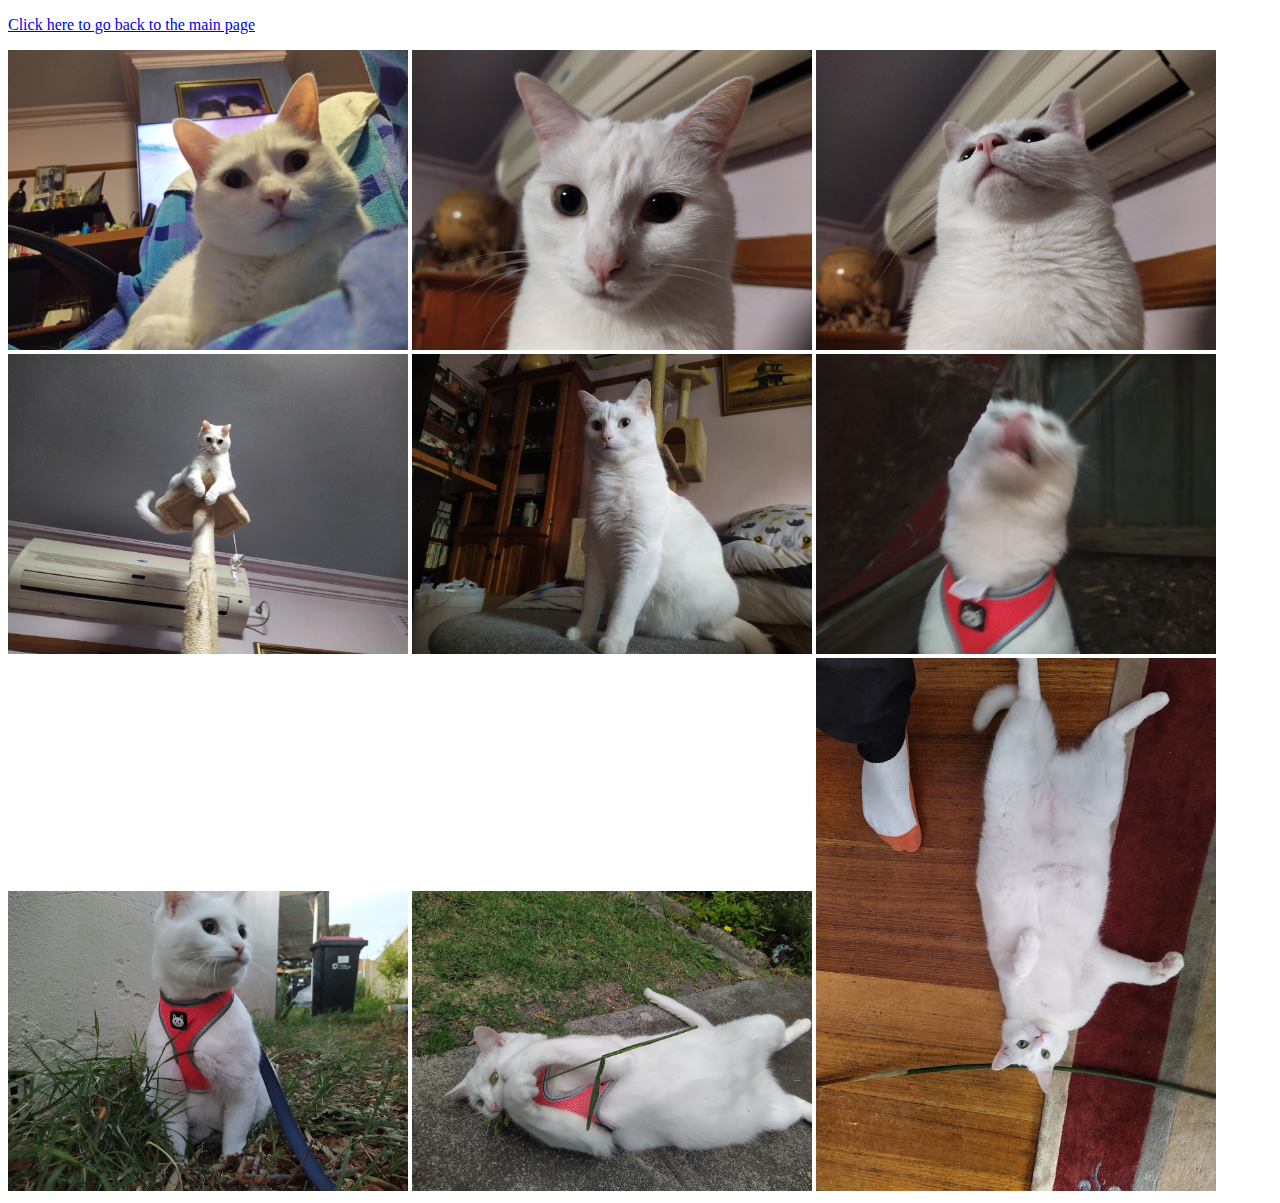
==== separate.html @ e745fb87 "added lots of cat pictures to the cat picture link" ====
<!DOCTYPE html>
<html>
<head><title>Pictures of Civi</title></head>
<body>

<p><a href="index.html">Click here to go back to the main page</a></p>
<img src="civi_2.jpg" alt="Civi 2" style="width:400px;height:400;">
<img src="civi_3.jpg" alt="Civi 3" style="width:400px;height:400;">
<img src="civi_4.jpg" alt="Civi 4" style="width:400px;height:400;">

<img src="civi_6.jpg" alt="Civi 6" style="width:400px;height:400;">
<img src="civi_7.jpg" alt="Civi 7" style="width:400px;height:400;">
<img src="civi_8.jpg" alt="Civi 8" style="width:400px;height:400;">
<img src="civi_9.jpg" alt="Civi 9" style="width:400px;height:400;">
<img src="civi_10.jpg" alt="Civi 10" style="width:400px;height:400;">
<img src="civi_5.jpg" alt="Civi 5" style="width:400px;height:400;">

</body>


</html>
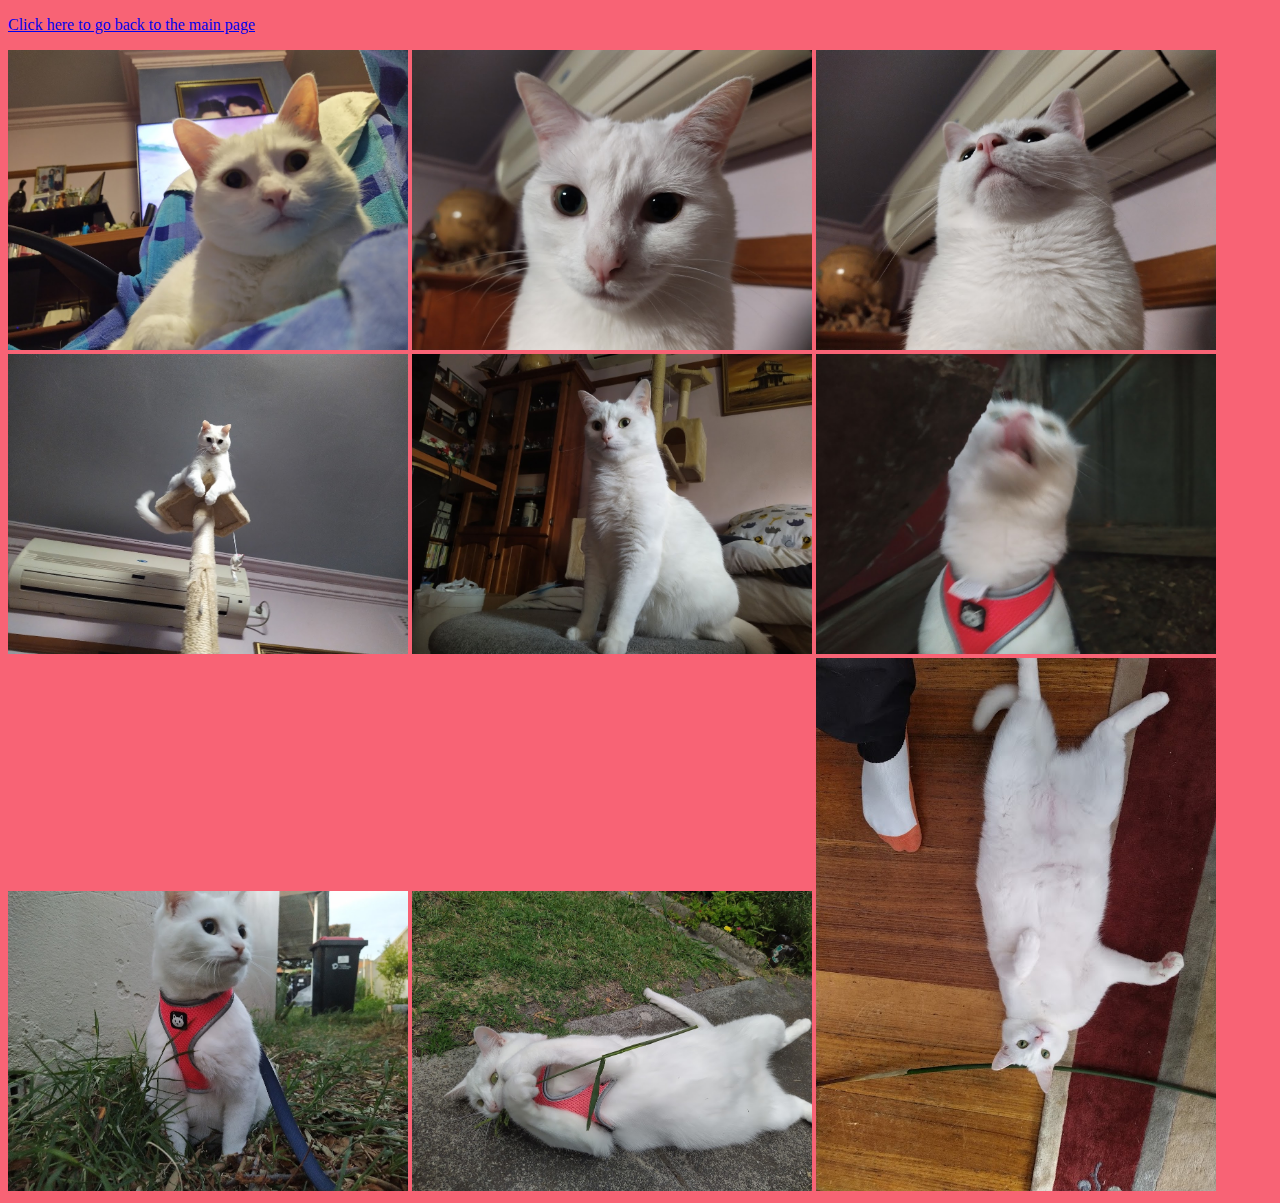
==== commit ec63c5c2: "added some colour. Make sure to change this later, it's really ugly" ====
--- a/separate.html
+++ b/separate.html
@@ -1,7 +1,7 @@
 <!DOCTYPE html>
 <html>
 <head><title>Pictures of Civi</title></head>
-<body>
+<body style="background-color:#F86375">
 
 <p><a href="index.html">Click here to go back to the main page</a></p>
 <img src="civi_2.jpg" alt="Civi 2" style="width:400px;height:400;">
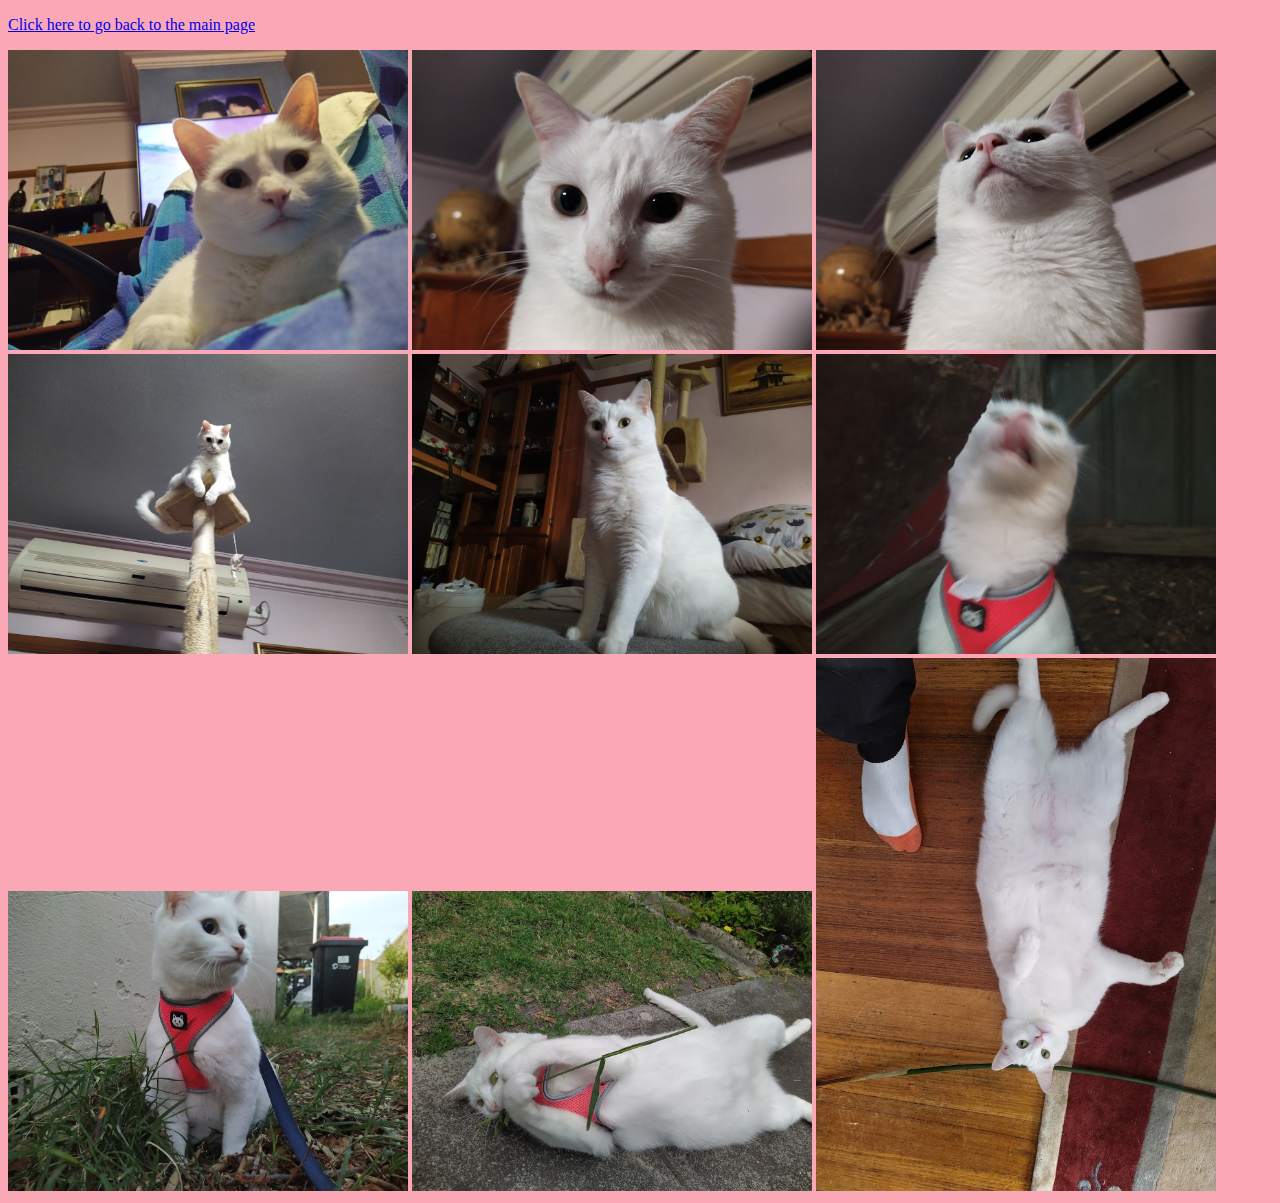
==== commit f9def187: "adjusted image sizes and changed bg colour in separate.html" ====
--- a/separate.html
+++ b/separate.html
@@ -1,7 +1,7 @@
 <!DOCTYPE html>
 <html>
 <head><title>Pictures of Civi</title></head>
-<body style="background-color:#F86375">
+<body style="background-color:#FAA8B5">
 
 <p><a href="index.html">Click here to go back to the main page</a></p>
 <img src="civi_2.jpg" alt="Civi 2" style="width:400px;height:400;">
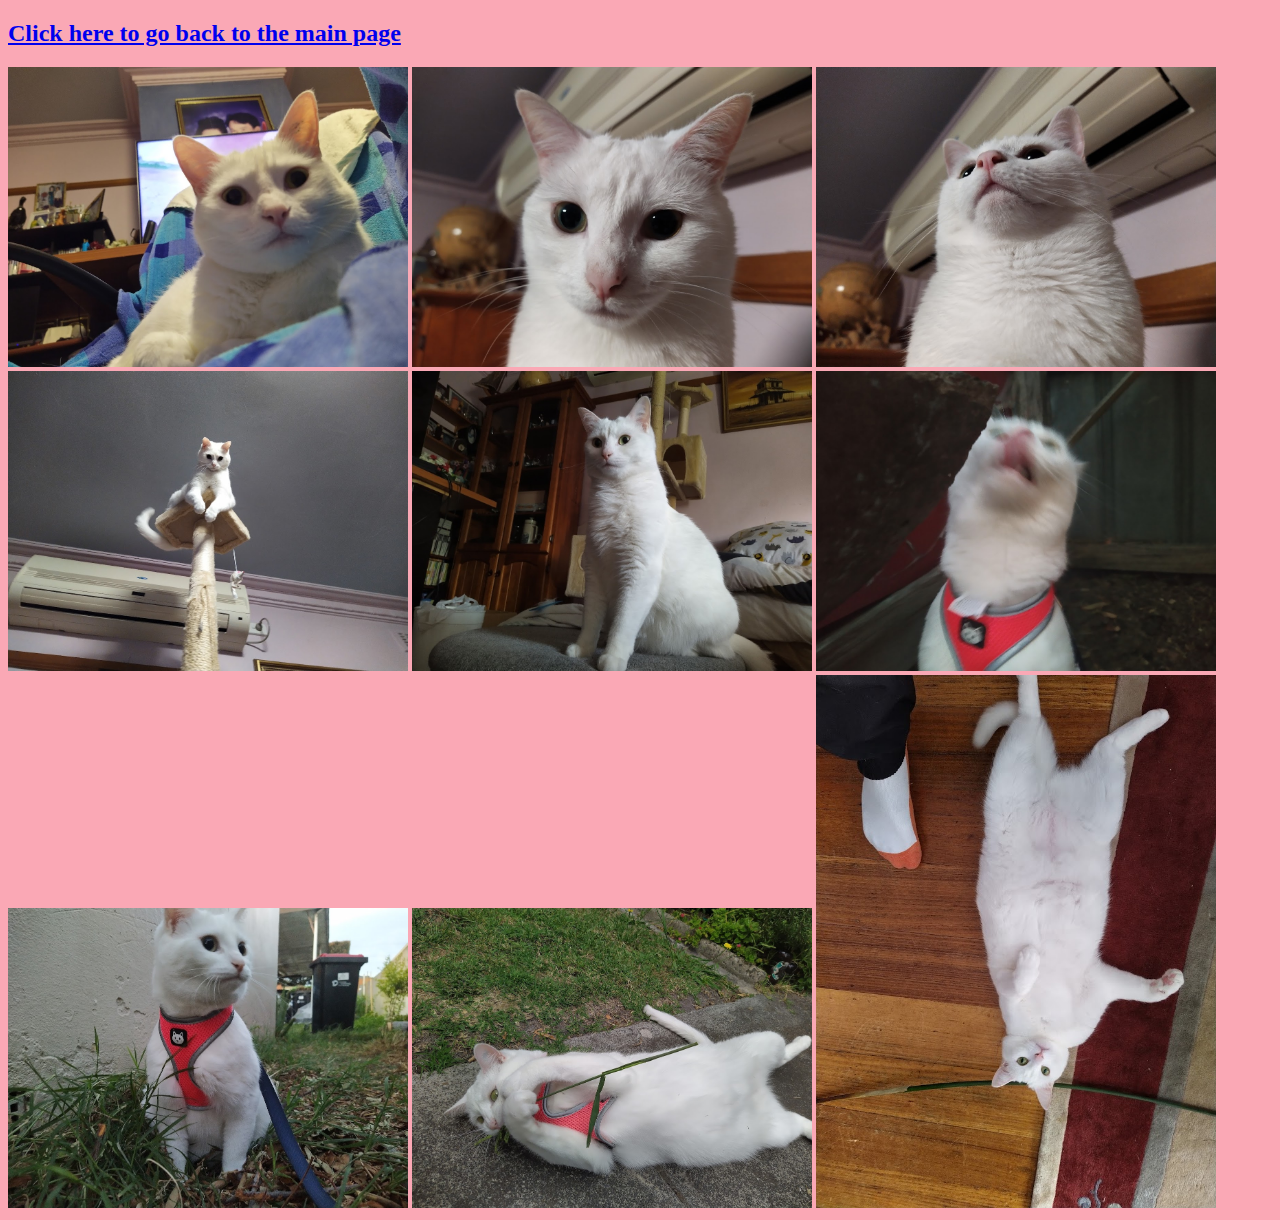
==== commit 18920501: "Added last bit of document text. Did some file cleanup" ====
--- a/separate.html
+++ b/separate.html
@@ -3,17 +3,17 @@
 <head><title>Pictures of Civi</title></head>
 <body style="background-color:#FAA8B5">
 
-<p><a href="index.html">Click here to go back to the main page</a></p>
-<img src="civi_2.jpg" alt="Civi 2" style="width:400px;height:400;">
-<img src="civi_3.jpg" alt="Civi 3" style="width:400px;height:400;">
-<img src="civi_4.jpg" alt="Civi 4" style="width:400px;height:400;">
+  <h2><a href="index.html">Click here to go back to the main page</a></h2>
 
-<img src="civi_6.jpg" alt="Civi 6" style="width:400px;height:400;">
-<img src="civi_7.jpg" alt="Civi 7" style="width:400px;height:400;">
-<img src="civi_8.jpg" alt="Civi 8" style="width:400px;height:400;">
-<img src="civi_9.jpg" alt="Civi 9" style="width:400px;height:400;">
-<img src="civi_10.jpg" alt="Civi 10" style="width:400px;height:400;">
-<img src="civi_5.jpg" alt="Civi 5" style="width:400px;height:400;">
+  <img src="images/civi_2.jpg" alt="Civi 2" style="width:400px;height:400;">
+  <img src="images/civi_3.jpg" alt="Civi 3" style="width:400px;height:400;">
+  <img src="images/civi_4.jpg" alt="Civi 4" style="width:400px;height:400;">
+  <img src="images/civi_6.jpg" alt="Civi 6" style="width:400px;height:400;">
+  <img src="images/civi_7.jpg" alt="Civi 7" style="width:400px;height:400;">
+  <img src="images/civi_8.jpg" alt="Civi 8" style="width:400px;height:400;">
+  <img src="images/civi_9.jpg" alt="Civi 9" style="width:400px;height:400;">
+  <img src="images/civi_10.jpg" alt="Civi 10" style="width:400px;height:400;">
+  <img src="images/civi_5.jpg" alt="Civi 5" style="width:400px;height:400;">
 
 </body>
 
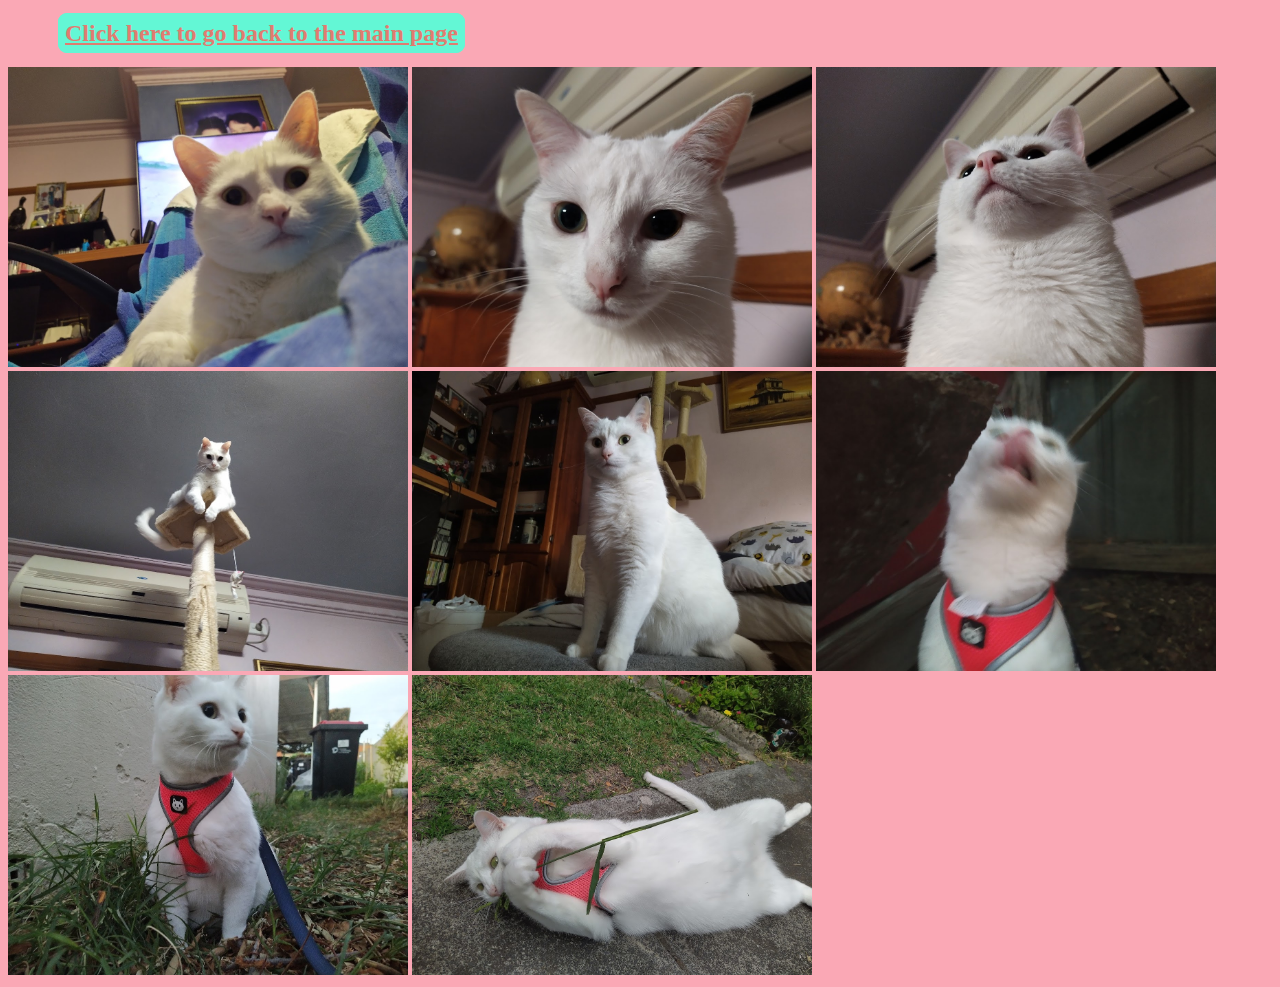
==== commit ed20504f: "Did some formatting. made links look nice. improved overall look of page" ====
--- a/separate.html
+++ b/separate.html
@@ -1,6 +1,11 @@
 <!DOCTYPE html>
 <html>
-<head><title>Pictures of Civi</title></head>
+<head>
+  <title>Pictures of Civi</title>
+  <link rel="stylesheet" href="styles.css">
+  <link rel="icon" type="image/x-icon" href="favicon2.ico">
+
+</head>
 <body style="background-color:#FAA8B5">
 
   <h2><a href="index.html">Click here to go back to the main page</a></h2>
@@ -13,7 +18,7 @@
   <img src="images/civi_8.jpg" alt="Civi 8" style="width:400px;height:400;">
   <img src="images/civi_9.jpg" alt="Civi 9" style="width:400px;height:400;">
   <img src="images/civi_10.jpg" alt="Civi 10" style="width:400px;height:400;">
-  <img src="images/civi_5.jpg" alt="Civi 5" style="width:400px;height:400;">
+
 
 </body>
 
--- a/styles.css
+++ b/styles.css
@@ -0,0 +1,43 @@
+h1 {
+  color:white;
+  text-decoration-line: overline;
+  text-decoration-color: red;
+  font-family: Georgia, serif;
+  text-align: center;
+  font-size: 60px;
+}
+
+h2{
+  margin-left:50px;
+}
+
+h3{
+  margin-left:50px;
+}
+
+h4{
+  margin-left:30px;
+}
+
+p {
+  font-family: Verdana, sans-serif;
+  margin-right:450px;
+  margin-left: 50px;
+
+}
+
+a:link, a:visited {
+  background-color: #63F7D5;
+  color:#E07C70;
+  padding: 14px 25px;
+  border: 2px solid #63F7D5;
+  padding: 5px;
+  border-radius: 9px;
+
+}
+a:hover {
+  background-color: #63C9F7;
+}
+a:active {
+  background-color: yellow;
+}
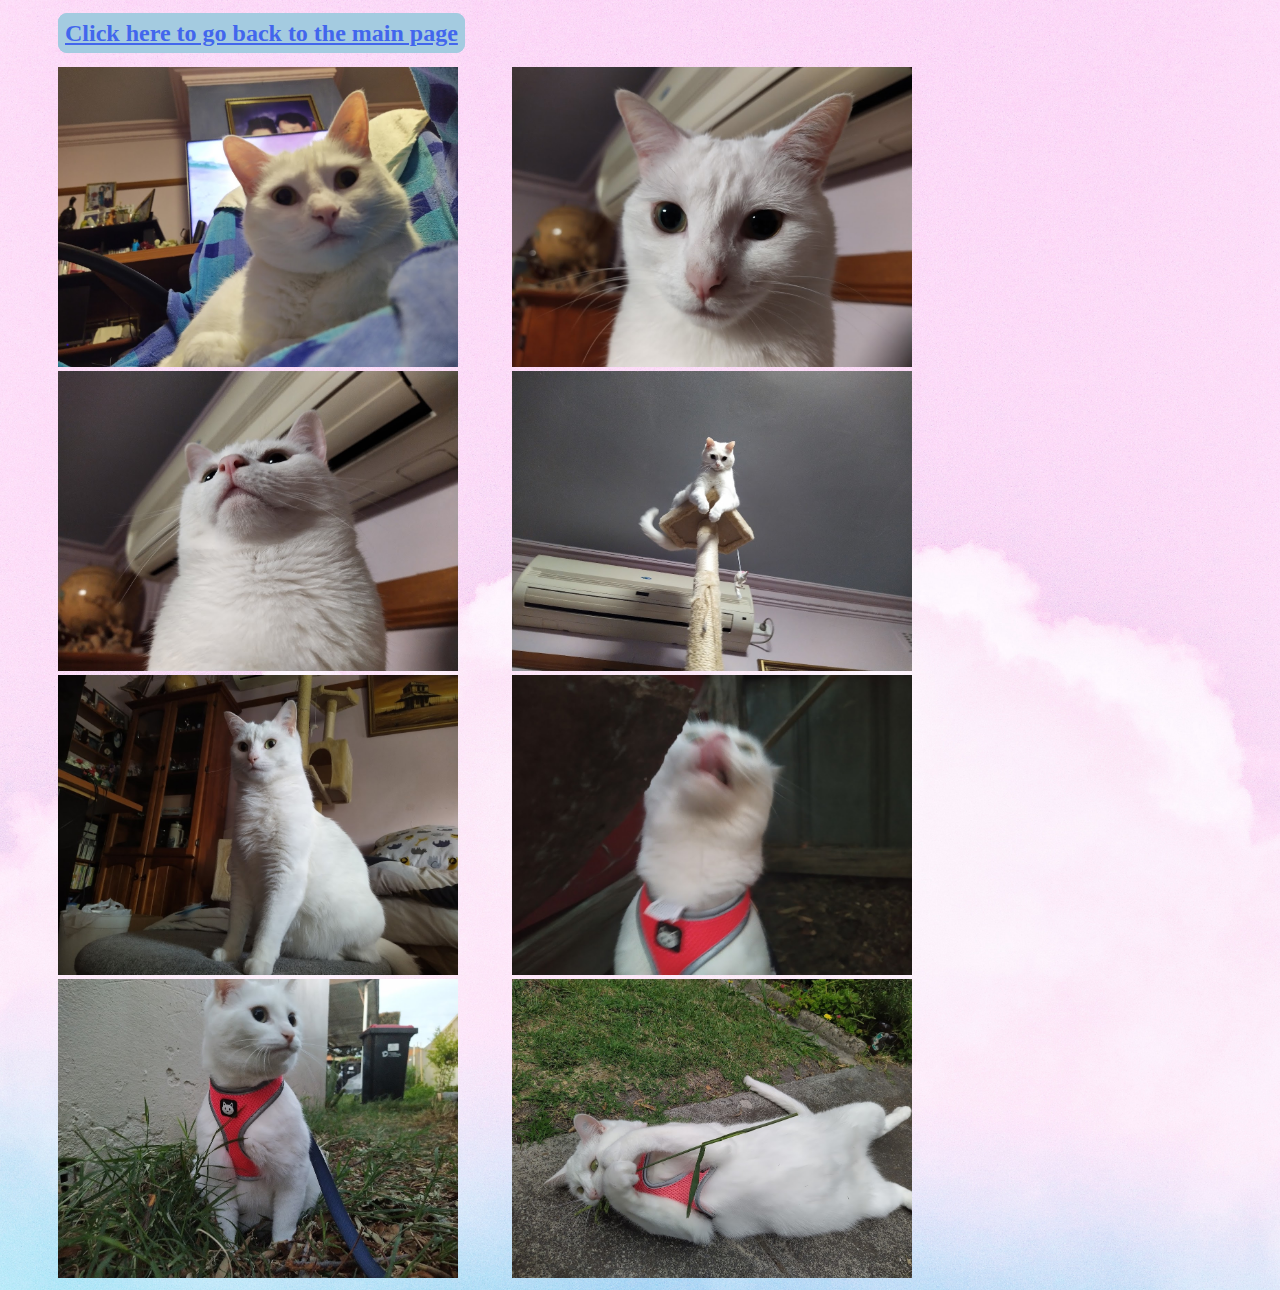
==== commit 3e9a1326: "Cleaned up lots of things Improved backgrounds and various color choices" ====
--- a/separate.html
+++ b/separate.html
@@ -6,7 +6,7 @@
   <link rel="icon" type="image/x-icon" href="favicon2.ico">
 
 </head>
-<body style="background-color:#FAA8B5">
+  <body style="background-image: url('images/image_sky3.jpg'); background-repeat: no-repeat; background-attachment: scroll; background-size: cover">
 
   <h2><a href="index.html">Click here to go back to the main page</a></h2>
 
--- a/styles.css
+++ b/styles.css
@@ -23,14 +23,17 @@
   font-family: Verdana, sans-serif;
   margin-right:450px;
   margin-left: 50px;
+}
 
+img {
+  margin-left: 50px;
 }
 
 a:link, a:visited {
-  background-color: #63F7D5;
-  color:#E07C70;
+  background-color: #A4CBE0;
+  color:#4266ED;
   padding: 14px 25px;
-  border: 2px solid #63F7D5;
+  border: 2px solid #A4CBE0;
   padding: 5px;
   border-radius: 9px;
 
